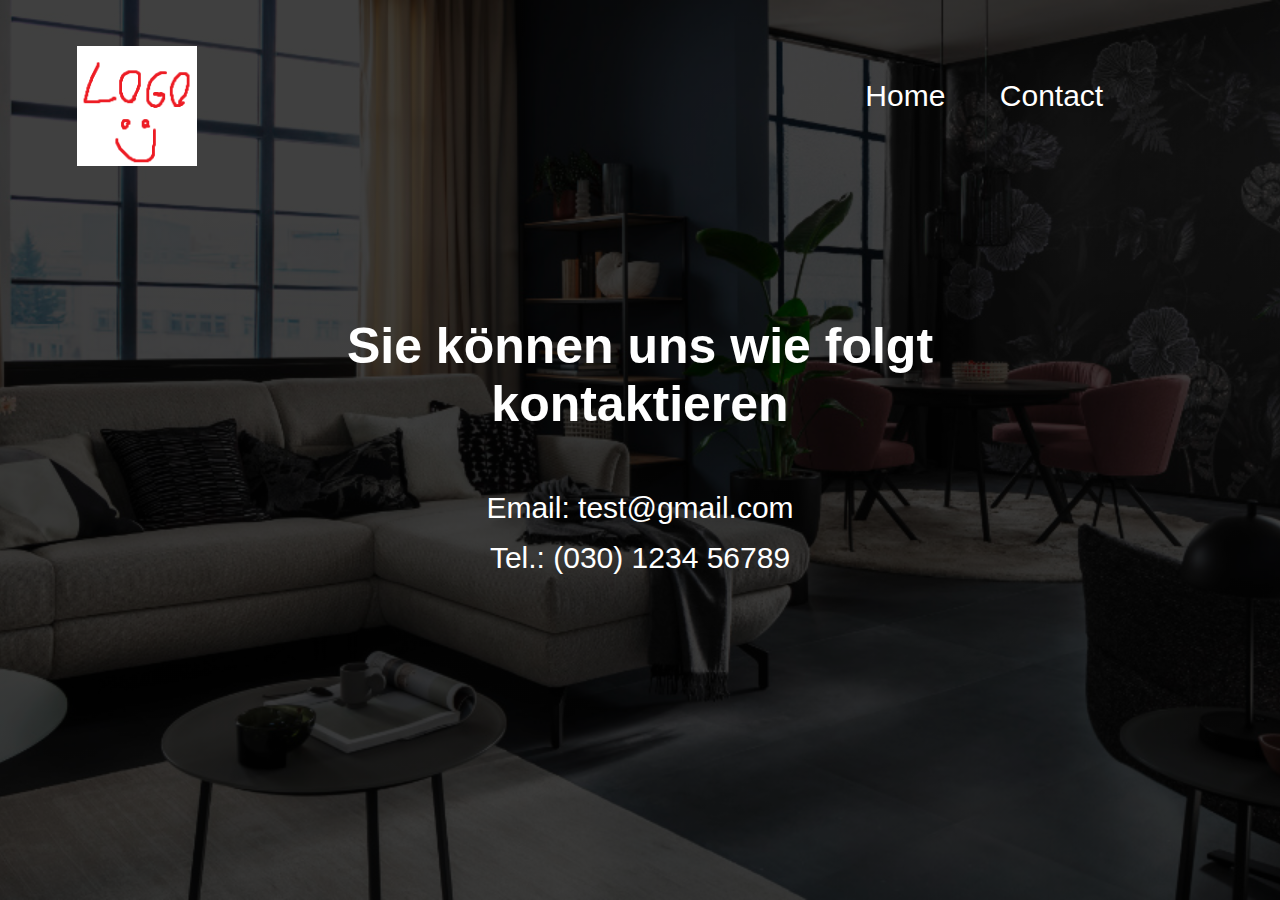
==== contact.html @ ca04e4c3 "Add files via upload" ====
<!DOCTYPE html>
<html>

<head>
    <title>Website Template</title>
    <link rel="stylesheet" href="style.css">
</head>

<body>
    <section class="banner">
        <nav>
            <a href="home.html">
                <img src="logo.png">
            </a>
            <div class="navbar">
                <ul>
                    <li><a href="home.html">Home</a></li>
                    <li><a href="contact.html">Contact</a></li>
                </ul>
            </div>
        </nav>

    </section>


    <div class="contact-info">
        <h1>Sie können uns wie folgt<br> kontaktieren</h1>
        <p>Email: test@gmail.com</p>
        <p>Tel.: (030) 1234 56789</p>
    </div>
</body>

</html>
---- style.css ----
*{
    margin: 0;
    padding: 0;
    font-family: sans-serif;
}

.banner{
    width: 100%;
    min-height: 100vh;
    background-image: linear-gradient(rgba(0,0,0,0.75), rgba(0,0,0,0.75)), url(bg.jpg);
    background-size: cover;
    background-position: center;
    position: relative;
}

nav{
    display: flex;
    padding: 2% 6%;
    justify-content: space-between;
    align-items: center;
}

nav a img{
    width: 120px;
    cursor: pointer;
    padding-top: 20px;
}

.navbar{
    flex: 1;
    text-align: right;
    padding-right: 50px;
}

.navbar ul li{
    list-style: none;
    display: inline-block;
    padding-right: 50px;
    position: relative;
}

.navbar ul li a{
    text-decoration: none;
    color: white;
    font-size: 30px;
}

.navbar ul li::after{
    content: "";
    height: 3px;
    width: 0;
    background: #009688;
    display: block;
    margin: auto;
    transition: 0.5s;
}

.navbar ul li:hover:after{
    width: 100%;
}

.content{
    width: 90%;
    color: white;
    position: absolute;
    top: 50%;
    left: 50%;
    transform: translate(-50%, -50%);
    text-align: center;

}

.content h1{
    font-size: 70px;
}

.content p{
    margin: 10px 0 40px;
    font-weight: 100;
    line-height: 30px;
    font-size: 20px;
}

.service{
    width: 80%;
    margin: auto;
    text-align: center;
    padding-top: 100px;
}

.service h1{
    font-size: 36px;
    font-weight: 600;
}

.service p{
    color: #777;
    font-size: 14px;
    font-weight: 300;
    line-height: 22px;
    padding: 10px;
}

.row{
    margin-top: 5%;
    display: flex;
    justify-content: space-between;

}

.service-col{
    flex-basis: 31%;
    background: #fff3f3;
    border-radius: 10px;
    margin-bottom: 5%;
    padding: 20px 12px;
    box-sizing: border-box;
}

.contact-info{
    width: 90%;
    color: white;
    position: absolute;
    top: 50%;
    left: 50%;
    transform: translate(-50%, -50%);
    text-align: center;
}

.contact-info h1{
    font-size: 50px;
    padding-bottom: 50px;
}

.contact-info p{
    font-size: 30px;
    font-weight: 100;
    line-height: 50px;
}

.footer{
    width: 100%;
    text-align: center;
    padding: 30px 0;
}

.footer h4{
    margin-bottom: 25px;
    margin-top: 20px;
    font-weight: 600;
}

.footer p{
    color: #777;
    font-size: 14px;
    font-weight: 300;
    line-height: 22px;
    padding: 10px;
}
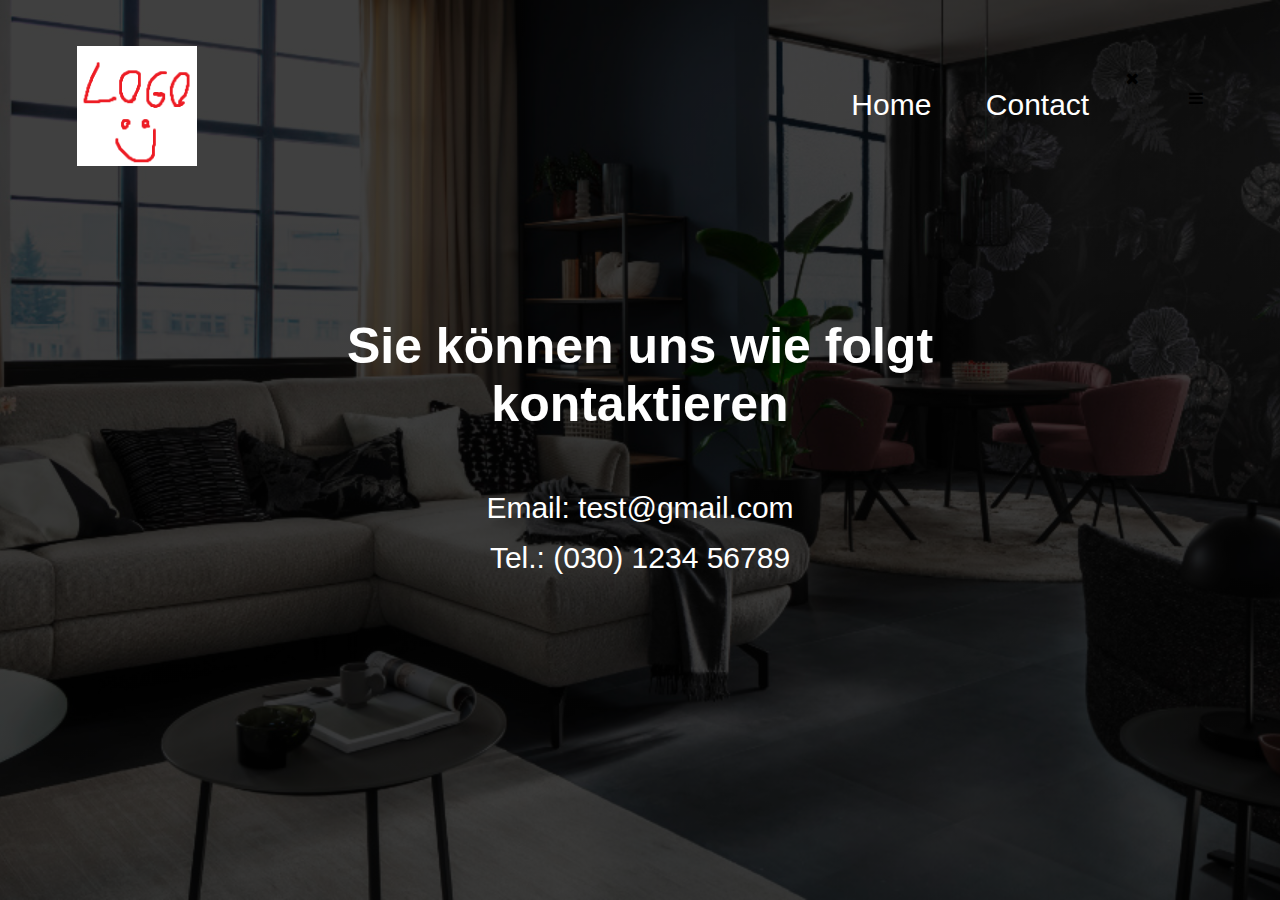
==== commit 2a84f7c1: "Add files via upload" ====
--- a/contact.html
+++ b/contact.html
@@ -2,25 +2,42 @@
 <html>
 
 <head>
+    <meta name="viewport" content="with=device-width, initial-scale=1.0">
     <title>Website Template</title>
     <link rel="stylesheet" href="style.css">
+    <link rel="stylesheet" href="https://cdnjs.cloudflare.com/ajax/libs/font-awesome/4.7.0/css/font-awesome.min.css">
+
 </head>
 
 <body>
-    <section class="banner">
+        <section class="banner">
         <nav>
-            <a href="home.html">
-                <img src="logo.png">
-            </a>
-            <div class="navbar">
+            <a href="index.html"><img src="logo.png"></a>
+            <div class="navbar" id="navbar">
+                <i class="fa fa-close" onclick="hideMenu()"></i>
                 <ul>
-                    <li><a href="home.html">Home</a></li>
+                    <li><a href="index.html">Home</a></li>
                     <li><a href="contact.html">Contact</a></li>
                 </ul>
             </div>
+            <i class="fa fa-bars" onclick="showMenu()"></i>
         </nav>
 
     </section>
+
+    <!--JS to toggle menu-->
+    <script>
+
+        var navLinks = document.getElementById("navbar");
+
+        function showMenu(){
+            navLinks.style.right = "0";
+        }
+        function hideMenu(){
+            navLinks.style.right = "-300px"
+        }
+
+    </script>
 
 
     <div class="contact-info">
@@ -28,6 +45,7 @@
         <p>Email: test@gmail.com</p>
         <p>Tel.: (030) 1234 56789</p>
     </div>
+
 </body>
 
 </html>